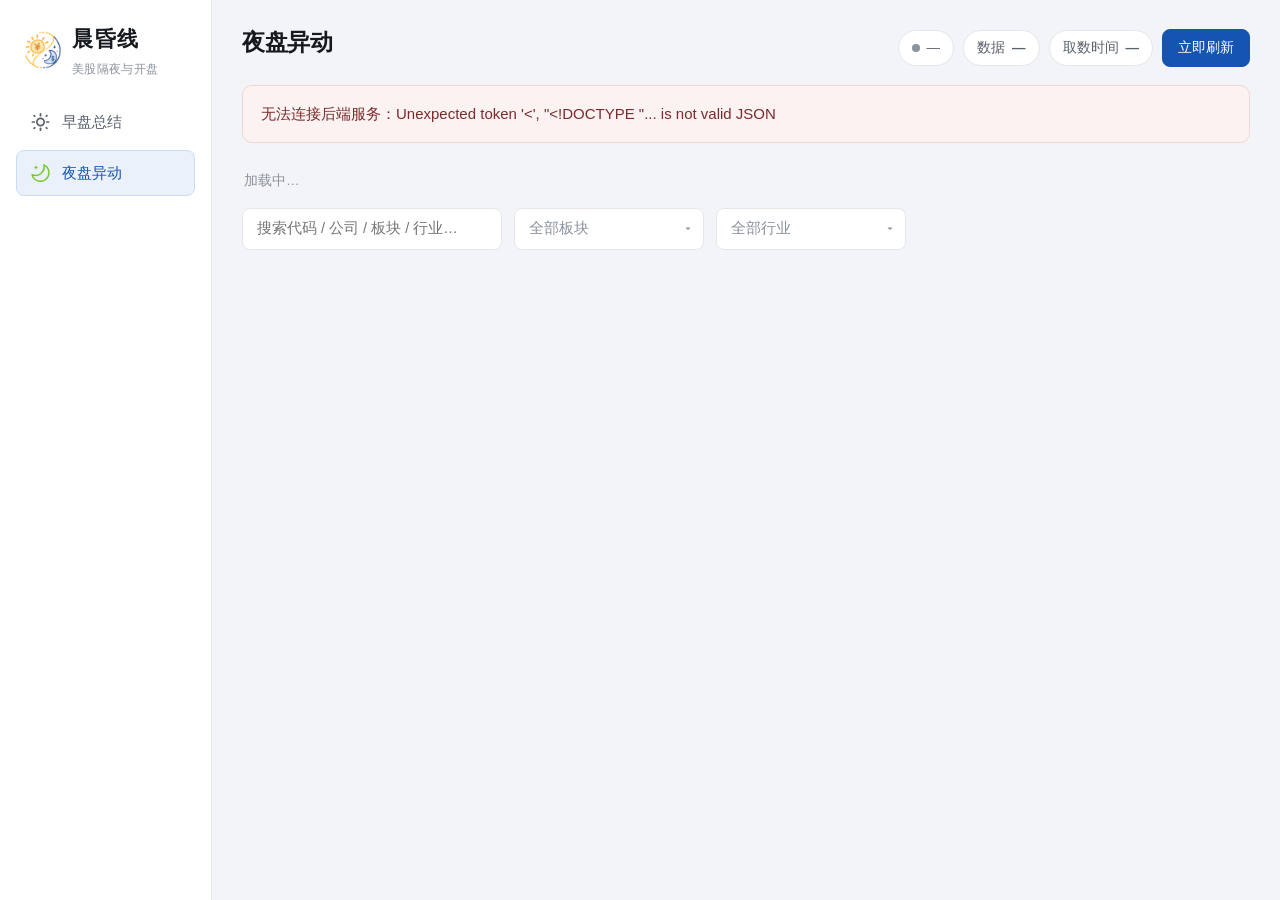
==== us-movers-live/static/index.html @ bb787db2 "first" ====
<!DOCTYPE html>
<html lang="zh-CN">
<head>
<meta charset="utf-8">
<meta name="viewport" content="width=device-width, initial-scale=1">
<title>夜盘异动</title>
<link rel="stylesheet" href="style.css">
</head>
<body>
<div class="app">

  <aside class="sidebar" id="sidebar"></aside>

  <main class="main">
    <header class="top" id="pageHeader"></header>

    <div class="panel" id="notice" style="display:none"></div>

    <!-- tabs--filter：分档筛选器。与早盘页的 tabs--page（子页面切换）是两种控件，
         样式在 style.css 里分别定义，不要合并。详见 style.css 顶部「标签页的两种身份」注释。 -->
    <div class="tabs tabs--filter" id="tabs"></div>
    <div class="hint criteria" id="criteriaLine">加载中…</div>

    <div class="toolbar">
      <input type="search" id="q" placeholder="搜索代码 / 公司 / 板块 / 行业…">
      <div id="sectorSel" class="combo"></div>
      <div id="industrySel" class="combo"></div>
      <span class="hint" id="rowInfo"></span>
    </div>

    <div id="tableHost"></div>

    <div class="panel" id="exclPanel" style="display:none">
      <details class="excl">
        <summary id="exclSummary">被“市值 ≤ 15 亿美元”门槛剔除的异动（仅供对照）</summary>
        <div id="exclHost"></div>
      </details>
    </div>
  </main>

</div>
<script src="util.js"></script>
<script src="icons.js"></script>
<script src="combo.js"></script>
<script src="shell.js"></script>
<script src="evening.js"></script>
</body>
</html>
---- us-movers-live/static/style.css ----
:root{
  --bg:#f2f4f7; --card:#ffffff; --ink:#16191d; --ink2:#59616c; --ink3:#8b939e;
  --line:#e3e7ec; --red:#c8102e; --green:#0a7d4b; --blue:#1554b0; --amber:#98670a;

  /* 站点名的品牌色（--brand-dawn / --brand-night）已随"改回常规字体颜色"一并移除
     （2026-09-22）。当初采样自 logo 笔画的实色是 太阳金 #fcb13a、月亮蓝 #385999；
     要用时记住金色必须压深到 #c97600 —— 原金在白底只有 1.83:1 对比度，当标题也不达标。
     取值与踩过的坑记在「站点标」一节的注释里，没有丢。 */

  /* ---------- 字号比例 ----------
     全站字号统一走这套变量，想整体放大/缩小只改这 7 个值即可，不要在各处写裸 px。
     本轮整体上调了一号（约 +1~2px），同时同步放大了行高与内边距。 */
  --fs-1:12px;     /* 角标、迷你标签 */
  --fs-2:13.5px;   /* 次要说明、徽章、按钮、表格里的行业列 */
  --fs-3:14.5px;   /* 标签页、表格正文、输入框 */
  --fs-4:15px;     /* 正文、导航项 */
  --fs-5:16px;     /* 卡片小标题 */
  --fs-6:21px;     /* 站点名 */
  --fs-7:23px;     /* 页面标题 */
  --lh:1.6;
}
*{box-sizing:border-box}
body{margin:0;background:var(--bg);color:var(--ink);font-size:var(--fs-4);line-height:var(--lh);
  font-family:-apple-system,BlinkMacSystemFont,"PingFang SC","Hiragino Sans GB","Microsoft YaHei",sans-serif;
  -webkit-font-smoothing:antialiased}

/* ---------- 左侧菜单 + 主区 ---------- */
.app{display:flex;min-height:100vh;align-items:stretch}
.sidebar{width:212px;flex:0 0 212px;background:#fff;border-right:1px solid var(--line);
  padding:22px 16px;display:flex;flex-direction:column;gap:20px}
/* ---------- 站点标（页面最左上角）----------
   左图右文的标准 lockup：logo.png + 站点名 + 副标题。
   见 shell.js 的 renderSidebar —— 那里注明了为什么图用 <img> 而不是背景图。 */
.brand{padding:0 8px;display:flex;align-items:center;gap:10px}
.brand-logo{width:38px;height:38px;flex:0 0 auto;display:block}
/* 站点名：**常规字体 + 常规颜色**，也就是跟全站正文同一套 ——
   字体什么都不写，继承 body 的 -apple-system / PingFang SC 系统栈；
   颜色用 --ink（页面正文色），字重 600、字距 1.5px 拉开一点，读起来仍是个名字。

   2026-09-22 曾试过"三字三种处理"：宋体 + 晨金/昏蓝分色，「线」再单做白底黑描边。
   当天按用户要求全部改回常规。要重新上色时，几条实测结论别丢（详见 README「站点标」）：
     · 金色不能直接用 logo 原色，原金 #fcb13a 在白底只有 1.83:1 对比度，当 21px
       标题用也不达标（需 ≥3:1）；压深到 #c97600 才有 3.46:1。
     · 「线」若要做白底黑描边，字体必须换成笔画均匀的黑体系 —— 宋体横画在 21px 下
       仅约 1px，描边一往里收就把白芯夹死，整字变黑疙瘩。
     · 白字没描边就是白底上的隐形字；这类改动一律要算对比度、不能靠肉眼。 */
.brand-mark{font-size:var(--fs-6);font-weight:600;letter-spacing:1.5px;color:var(--ink)}
.brand-sub{font-size:var(--fs-1);color:var(--ink3);margin-top:4px;letter-spacing:.3px}
.nav{display:flex;flex-direction:column;gap:5px}
.nav-item{display:flex;align-items:center;gap:10px;padding:10px 12px;border-radius:8px;
  text-decoration:none;color:var(--ink2);font-size:var(--fs-4);border:1px solid transparent}
.nav-item:hover{background:#f4f6f9;color:var(--ink)}
.nav-item.on{background:#eaf1fb;border-color:#c8dcf5;color:var(--blue);font-weight:500}
/* 菜单图标：尺寸由这里控制，颜色走 currentColor —— 未选中继承 --ink2、悬停变 --ink、
   选中变 --blue（个别项用 accent 覆盖），全部由 .nav-item 的规则自动带出，不需要单独写状态配色。
   图标框宽度固定，各图按自身宽高比居中内缩，这样不同形状的图标不会把文字顶得左右不齐：
   走势图宽扁，占满 23x17.6；太阳与月亮接近正方，收到 18x18，避免视觉上比走势图重。 */
.nav-item .icon{width:23px;height:18px;flex:0 0 auto;display:block}
/* 个别菜单项选中时的图标色可以单独覆盖（NAV 里的 accent），文字仍跟站点蓝走。
   注意亮绿 #75c82b 在浅蓝底上对比度只有约 1.8:1，属于偏弱的组合；
   若哪天觉得发虚，把 shell.js 里该项的 accent 去掉即可回到站点蓝。 */
.nav-item.on .icon{color:var(--icon-accent,currentColor)}
/* 主区铺满可用宽度。
   原先这里写死 max-width:1480px —— 在宽屏上会留下一条用不上的空白地带：
   实测 2302px 视口下（212px 侧栏 + 52px 内边距），主区只能占 1480px，
   右侧约 610px（26%）永远是空的。
   现在不设上限，宽度交给各区块自己分配：
   宽表格（异动榜 / 夜盘异动）铺满整行，短字段的卡片型区块两列并排
   （见文件末尾「宽屏」一节）。组件本身都是 flex/grid 自适应，不会溢出。 */
.main{flex:1 1 auto;min-width:0;padding:24px 30px 72px}

header.top{display:flex;flex-wrap:wrap;gap:16px;align-items:flex-end;justify-content:space-between;margin-bottom:18px}
h1{font-size:var(--fs-7);margin:0 0 6px;letter-spacing:-.3px}
.hint{color:var(--ink3);font-size:var(--fs-2)}
.badges{display:flex;flex-wrap:wrap;gap:9px;align-items:center}
.badge{display:inline-flex;align-items:center;gap:7px;background:var(--card);border:1px solid var(--line);
  border-radius:999px;padding:6px 13px;font-size:var(--fs-2);color:var(--ink2)}
.dot{width:8px;height:8px;border-radius:50%;background:var(--ink3)}
.dot.live{background:#12a150;box-shadow:0 0 0 3px rgba(18,161,80,.16)}
.dot.off{background:#b0b6bf}
button{font:inherit;cursor:pointer;background:var(--card);border:1px solid var(--line);border-radius:8px;
  padding:7px 15px;color:var(--ink);font-size:var(--fs-2)}
button:hover{border-color:#c3cad3}
button.primary{background:var(--blue);border-color:var(--blue);color:#fff}
/* 禁用态（夜盘已收盘时的「立即刷新」，见 shell.js 的 paintRefreshBtn）。
   要**同时压掉 primary 的蓝底和 hover 的描边**，否则鼠标划过时灰按钮会"亮"一下，
   又变成像可点的了 —— 那正是置灰想避免的误读。
   :disabled:hover 的优先级高于 button:hover，所以能压住。 */
button:disabled,button.primary:disabled{cursor:not-allowed;color:var(--ink2);
  background:var(--line);border-color:var(--line)}
button:disabled:hover{border-color:var(--line)}

.panel{background:var(--card);border:1px solid var(--line);border-radius:10px;padding:16px 18px;margin-bottom:16px}
.panel.warn{background:#fff8ea;border-color:#f0dcb4;color:#6b4a00}
.panel.err{background:#fdf2f2;border-color:#f2d4d4;color:#7a2b2b}
.panel h2{font-size:var(--fs-5);margin:0 0 12px;font-weight:500}
.panel p.hint{margin:8px 0}

/* ---------- 标签页的两种身份（不要合并）----------
   站内有两组「长得像标签」的东西，语义完全不同，必须一眼分得开：

   1) 子页面切换 → .tabs--page
      目前只有早盘总结顶部那一组（「总览 / 个股」）。切换的是**整块内容**，等于换了一页。
      用分段控件：灰底凹槽 + 选中项白色凸起，有明确外框，是"页面级"控件，
      视觉重量大、字号跟正文同级。

   2) 分档筛选 → .tabs--filter
      两页都有：夜盘异动顶部的「所有 / 大市值 / 小市值」，以及早盘「个股异动榜」
      面板内的同一组 chip。切换的是**同一张表上的过滤条件**，表格还在原地。
      用药丸 chip：不要外框、字号小一号、描边轻，选中 = 实心填充（"这个筛选项是开着的"）。
      前面挂一个「分档」小标签，一句话说清它是筛选项而不是页面。

   分档在两页共用同一个修饰类，是刻意的：「大市值」在两页必须是同一个意思、同一种长相，
   读者不用记两套。页面级 vs 筛选级的区别则靠修饰类本身来分。

   为什么必须分开：两者样式一样时，读者会把「所有 / 大市值」也当成换页控件，
   点下去发现只是筛行、视野没动，就会怀疑"点了没反应"（夜盘页真实踩过这个坑）。 */
.tabs{display:flex;flex-wrap:wrap;gap:7px;margin-bottom:10px}
.criteria{margin:0 0 16px;padding-left:2px;line-height:1.75}
/* 分档口径行（早盘「个股异动榜」里跟在 chip 下面那行）：字号最小一档，
   作用与夜盘异动页的 .criteria 相同 —— 把当前生效的边界值写出来，别让人猜。 */
.band-note{margin:-4px 0 12px;padding-left:2px;font-size:var(--fs-1);
  line-height:1.7;color:var(--ink3)}
.tab{border:1px solid var(--line);background:var(--card);border-radius:999px;padding:7px 16px;
  font-size:var(--fs-3);color:var(--ink2)}
.tab.on{background:#eaf1fb;border-color:#bcd3f0;color:var(--blue);font-weight:500}
.tab .n{opacity:.7;margin-left:5px;font-variant-numeric:tabular-nums}

/* --- 1) 子页面切换：分段控件（早盘总结 总览 / 个股）--- */
.tabs--page{display:inline-flex;flex-wrap:nowrap;gap:3px;max-width:100%;
  background:#e8ecf1;border:1px solid var(--line);border-radius:11px;padding:3px;margin-bottom:16px}
.tabs--page .tab{border:1px solid transparent;background:transparent;border-radius:8px;
  padding:8px 28px;font-size:var(--fs-4);color:var(--ink2);
  transition:background .12s,color .12s}
.tabs--page .tab:hover{background:rgba(255,255,255,.6);color:var(--ink)}
/* 选中 = 白色凸起块（选择器比 .tab.on 更具体，无需 !important） */
.tabs--page .tab.on,
.tabs--page .tab.on:hover{background:#fff;border-color:#dbe2ea;color:var(--ink);
  font-weight:600;box-shadow:0 1px 2px rgba(22,25,29,.12)}

/* --- 2) 分档筛选：药丸 chip（夜盘异动 + 早盘「个股异动榜」共用）--- */
.tabs--filter{align-items:center;gap:7px}
/* 「分档」前置标签只在有内容时出现 —— 空容器（加载中 / 取数失败）不留一个孤零零的词 */
.tabs--filter:not(:empty)::before{content:"分档";flex:0 0 auto;margin-right:1px;
  font-size:var(--fs-1);color:var(--ink3);letter-spacing:.6px}
.tabs--filter .tab{border-color:#dbe2ea;background:transparent;border-radius:999px;
  padding:5px 14px;font-size:var(--fs-2);color:var(--ink2);
  transition:background .12s,border-color .12s,color .12s}
.tabs--filter .tab:hover{border-color:#b9c4d0;color:var(--ink)}
/* 选中 = 实心填充，表示"这个筛选项是开着的" */
.tabs--filter .tab.on,
.tabs--filter .tab.on:hover{background:var(--blue);border-color:var(--blue);color:#fff;font-weight:500}
.tabs--filter .tab .n{opacity:.8}

.toolbar{display:flex;flex-wrap:wrap;gap:12px;align-items:center;margin-bottom:14px}
/* 「显示 N 条 / 共 M 条」推到工具条最右端 —— 宽屏下中间那段空白由它兜住，
   否则控件都挤在左边、右边一片空。窄屏换行时它也只是右对齐，不会错位。 */
#rowInfo,#mvRowInfo{margin-left:auto}
input[type=search]{font:inherit;font-size:var(--fs-3);padding:8px 14px;border:1px solid var(--line);
  border-radius:8px;background:var(--card);min-width:260px;color:var(--ink)}

/* ---------- 带搜索的下拉（组件见 combo.js）----------
   原生 <select> 不支持在选项里输入搜索，所以自己实现：按钮 + 浮层（搜索框 + 选项列表）。 */
.combo{position:relative;flex:0 1 auto;width:190px}
.combo-btn{display:flex;align-items:center;gap:8px;width:100%;
  font:inherit;font-size:var(--fs-3);padding:8px 12px 8px 14px;
  border:1px solid var(--line);border-radius:8px;background:var(--card);
  color:var(--ink3);text-align:left;cursor:pointer}
/* 未选中时用次要灰（提示"还没筛"），选中后用正文色 */
.combo.has-val .combo-btn{color:var(--ink)}
.combo.open .combo-btn{border-color:#bcd3f0;background:#fbfdff}
.combo-txt{flex:1 1 auto;min-width:0;overflow:hidden;text-overflow:ellipsis;white-space:nowrap}
.combo-ar{flex:0 0 auto;font-size:var(--fs-1);color:var(--ink3)}
/* 浮层比按钮宽 —— 行业名（「制药·特色药与仿制药 (1)」）塞不进 190px，
   按钮里省略号截断、列表里完整显示，是这里想要的行为 */
.combo-pop{position:absolute;top:calc(100% + 5px);left:0;z-index:30;
  width:max-content;min-width:100%;max-width:330px;
  background:var(--card);border:1px solid var(--line);border-radius:8px;
  box-shadow:0 8px 22px rgba(22,25,29,.12);padding:8px}
.combo-q{width:100%;font:inherit;font-size:var(--fs-2);padding:6px 10px;
  border:1px solid var(--line);border-radius:6px;background:#f7f9fb;color:var(--ink)}
.combo-list{list-style:none;margin:6px 0 0;padding:0;max-height:264px;overflow-y:auto}
.combo-i{padding:6px 10px;border-radius:6px;font-size:var(--fs-3);color:var(--ink2);cursor:pointer}
.combo-i:hover,.combo-i.hi{background:#f2f6fb;color:var(--ink)}
.combo-i.on{color:var(--blue);font-weight:500}
.combo-none{padding:6px 10px;font-size:var(--fs-2);color:var(--ink3)}

.tblwrap{overflow-x:auto;border:1px solid var(--line);border-radius:10px;background:var(--card)}
table{border-collapse:collapse;width:100%;min-width:1160px;font-size:var(--fs-3)}
thead th{position:sticky;top:0;background:#eef1f5;color:#3d454f;font-weight:600;text-align:left;
  padding:11px 13px;border-bottom:1px solid var(--line);white-space:nowrap;z-index:2}
/* 数值列（价格 / 涨跌幅 / 总市值）的表头必须跟单元格一样右对齐。
   原先表头一律左对齐、单元格 td.num 右对齐，两者右边缘差 30~50px ——
   表面看是"表格没对齐"，实际是表头与数值用了两种对齐方式。
   注意：表头单元格的左右内边距与 td 一致（都是 13px），所以右对齐后
   表头文字右边缘与数字右边缘会严格重合，不需要额外补偿。 */
thead th.num{text-align:right}
tbody td{padding:10px 13px;border-bottom:1px solid #f1f3f6;vertical-align:top}
tbody tr:last-child td{border-bottom:none}
tbody tr:hover{background:#fafbfd}
td.code{font-family:ui-monospace,SFMono-Regular,Menlo,monospace;font-weight:600;white-space:nowrap}
td.name{min-width:200px}
td.num{text-align:right;font-variant-numeric:tabular-nums;white-space:nowrap}
td.sec,td.ind{color:var(--ink2);font-size:var(--fs-2);min-width:140px}
td.act{white-space:nowrap}
td.act a{color:var(--blue);text-decoration:none;font-size:var(--fs-2)}
td.act a:hover{text-decoration:underline}
.chg{font-weight:600;font-variant-numeric:tabular-nums}
.chg.up{color:var(--red)} .chg.down{color:var(--green)}
.band{display:inline-block;font-size:var(--fs-1);white-space:nowrap;border-radius:4px;padding:2px 8px;border:1px solid}
.band.up{color:var(--red);background:#fdf0f2;border-color:#f2d3d8}
.band.down{color:var(--green);background:#eef7f2;border-color:#cfe7dc}
.empty{padding:32px;text-align:center;color:var(--ink3);font-size:var(--fs-3)}
details.excl summary{cursor:pointer;font-size:var(--fs-4);color:var(--ink2);margin-bottom:12px}

/* ---------- 窄屏：左侧菜单折成顶部横条 ---------- */
@media(max-width:760px){
  .app{flex-direction:column}
  .sidebar{width:100%;flex:none;flex-direction:row;align-items:center;gap:18px;
    border-right:none;border-bottom:1px solid var(--line);padding:13px 16px;overflow-x:auto}
  .brand{padding:0;flex:0 0 auto;gap:8px}
  /* 窄屏顶部横条高度有限，站点标收到 28px（再小 logo 里的日/月就糊成一团了），
     副标题让位。字号同步收小，两行 lockup 在这里变一行。 */
  .brand-logo{width:28px;height:28px}
  .brand-mark{font-size:18px;letter-spacing:1px}
  .brand-sub{display:none}
  .nav{flex-direction:row;flex:0 0 auto}
  .nav-item{white-space:nowrap;padding:8px 13px;font-size:var(--fs-3)}
  .main{padding:18px 15px 44px}
  h1{font-size:20px}
  input[type=search]{min-width:100%}
  /* 搜索框独占一行后，两个下拉平分下一行 —— 否则两个固定 190px 的下拉
     一左一右会显得歪。宽屏仍用固定宽度。 */
  .toolbar .combo{flex:1 1 0;width:auto}
  .toolbar .combo-btn{max-width:none}
}

/* ============================================================
   早盘总结页（/morning）专用
   数据来自 data/morning.json（工作日 06:30 由定时任务写入），页面不抓行情，
   所以这里只有「阅读型」版式。
   排版原则：**卡片流优先，表格只留给真正需要横向对齐的窄数据。**
   初版把异动榜和关注池做成 35 行 × 7 列的大表格，读起来像电子表格；
   根本原因是驱动原因是一整句话，塞进单元格里必然又窄又难读。
   ============================================================ */

.panel h2.sec{display:flex;align-items:baseline;gap:10px;
  border-bottom:1px solid var(--line);padding-bottom:10px;margin-bottom:16px}
.sec-n{font-size:var(--fs-2);font-weight:400;color:var(--ink3)}
/* 原有一条 .panel.foot（页脚：数据来源 / 生成方式）随页脚一起删掉了，2026-09-22 */
.hint.sub{margin:0 0 14px}

/* ---------- 迷你涨跌条：按组内最大幅度归一化，让幅度可比 ---------- */
.bar{height:4px;border-radius:999px;background:#e6eaf0;overflow:hidden;margin-top:10px}
.bar i{display:block;height:100%;border-radius:999px}
.bar i.up{background:var(--red)}
.bar i.down{background:var(--green)}

/* ---------- 大盘 ---------- */
.idxrow{display:grid;grid-template-columns:repeat(auto-fit,minmax(200px,1fr));gap:14px}
.idx{background:#f7f9fb;border:1px solid var(--line);border-radius:12px;padding:16px 18px}
.idx-k{font-size:var(--fs-2);color:var(--ink3)}
.idx-v{font-size:30px;font-weight:600;letter-spacing:-.8px;margin:4px 0 2px;
  font-variant-numeric:tabular-nums}
.idx-d{display:flex;align-items:baseline;gap:10px;font-size:var(--fs-3);font-weight:600;
  font-variant-numeric:tabular-nums}
.idx-d.up{color:var(--red)} .idx-d.down{color:var(--green)}
.idx-abs{font-weight:400;color:var(--ink3);font-size:var(--fs-2)}
.idx-n{font-size:var(--fs-1);color:var(--ink3);margin-top:6px}

/* ---------- 两张表共用：驱动原因列 ---------- */
/* 不在这里重定义 .tblwrap / table / td.code / td.num / td.sec / td.ind —— 那些是全站共用的，
   两页表格必须长得一样，各写一份必然漂移。
   这里只定义两页共有的那一列：
     td.why  驱动原因，是一整句话，必须放开宽度，否则会挤成一条竖线 */
td.why{color:var(--ink2);font-size:var(--fs-2);min-width:340px;line-height:1.65}
/* 最小宽度：基础表 1160px + 驱动原因列。
   两页列集合已完全相同（代码/公司全称/价格/涨跌幅/总市值/板块/行业/驱动原因），
   所以最小宽度也取同一个值 —— 同一宽度下两页每列的宽窄与换行位置一致，
   横向滚动出现的位置也一致。 */
table.t-movers,table.t-evening{min-width:1560px}

/* 标签（A 股标的用；表格里的状态药丸复用全站的 .band） */
.chip{display:inline-block;font-size:var(--fs-1);color:var(--ink2);background:var(--card);
  border:1px solid var(--line);border-radius:999px;padding:2px 10px}
.chip-as{border-color:#d6e2f2;background:#f2f7fd;color:var(--blue);margin:2px 5px 2px 0}

/* ---------- 关注池：自适应小方块 ---------- */
.tiles{display:grid;grid-template-columns:repeat(auto-fill,minmax(170px,1fr));gap:10px}
.tile{background:#f7f9fb;border:1px solid var(--line);border-radius:10px;padding:12px 13px}
/* 顶部一行右侧**常驻**留出 26px 给移除按钮：按钮是绝对定位的，不留白就会压住涨跌幅。
   也想过"只在 hover 时让位"，但那会让涨跌幅在鼠标划过时左右跳一下，比一直留白更烦。 */
.tile-t{display:flex;justify-content:space-between;align-items:baseline;gap:8px;padding-right:26px}
.tile-code{font-family:ui-monospace,SFMono-Regular,Menlo,monospace;font-weight:600;font-size:var(--fs-3)}
.tile-chg{font-size:var(--fs-3);font-weight:600;font-variant-numeric:tabular-nums}
.tile-chg.up{color:var(--red)} .tile-chg.down{color:var(--green)}
.tile-n{font-size:var(--fs-2);color:var(--ink2);margin-top:5px;
  overflow:hidden;text-overflow:ellipsis;white-space:nowrap}
.tile-p{font-size:var(--fs-1);color:var(--ink3);margin-top:3px;font-variant-numeric:tabular-nums}
.tile-k{font-size:var(--fs-1);color:var(--ink3);margin-top:6px;line-height:1.5}
.tile .bar{margin-top:8px}

/* ---------- 关注池：自定义增删（2026-09-22 按用户要求） ----------
   工具条在网格**上面**、方块在外面。理由：把"添加"塞进网格末尾会做成一个
   又窄又怪的方块（格子只有 170px），而且输入框跟着网格一起重绘会丢焦点。 */
.wl-tools{display:flex;flex-wrap:wrap;gap:9px;align-items:center;margin:0 0 12px}
.wl-add{font:inherit;font-size:var(--fs-3);padding:7px 13px;border:1px solid var(--line);
  border-radius:8px;background:var(--card);color:var(--ink);width:230px}
.wl-add:focus{outline:none;border-color:#bcd3f0;background:#fbfdff}
.wl-add-btn{padding:7px 16px}

/* ---------- 输入建议下拉（组件见 suggest.js）----------
   .sug 是定位容器：弹层要贴在输入框正下方，所以它必须 position:relative，
   且宽度跟着输入框走（inline-block 而不是 block，否则会把工具条撑开一行）。 */
.sug{position:relative;display:inline-block;flex:0 0 auto}
.sug-pop{position:absolute;top:calc(100% + 5px);left:0;z-index:40;
  min-width:100%;width:max-content;max-width:420px;max-height:264px;overflow-y:auto;
  background:var(--card);border:1px solid var(--line);border-radius:8px;
  box-shadow:0 8px 22px rgba(22,25,29,.14);padding:5px}
.sug-i{display:flex;align-items:baseline;gap:8px;padding:6px 9px;border-radius:6px;
  font-size:var(--fs-3);cursor:pointer}
.sug-i:hover,.sug-i.hi{background:#f2f6fb}
/* 代码用等宽 + 定宽：长短不一的代码要对齐，否则右侧公司名会参差不齐 */
.sug-code{flex:0 0 auto;min-width:56px;
  font-family:ui-monospace,SFMono-Regular,Menlo,monospace;font-weight:600;color:var(--ink)}
.sug-i.hi .sug-code{color:var(--blue)}
.sug-tag{flex:0 0 auto;font-size:var(--fs-1);color:var(--ink3);
  background:#eef1f5;border-radius:4px;padding:1px 5px}
.sug-name{flex:1 1 auto;min-width:0;color:var(--ink2);
  overflow:hidden;text-overflow:ellipsis;white-space:nowrap}
.sug-none{padding:7px 10px;font-size:var(--fs-2);color:var(--ink3)}
/* 「已移除 N 只 · 恢复」推到最右；没有已移除项时是空的，不会占位 */
.wl-hidden{margin-left:auto}
.wl-hidden a{color:var(--blue);text-decoration:none}
.wl-hidden a:hover{text-decoration:underline}

/* 方块右上角的移除按钮：平时淡出，悬停整格才显形 —— 24 个 × 常驻会盖住涨跌幅那一行。
   触屏没有 hover，用 @media (hover:none) 让它常驻，否则手机上根本点不到。 */
.tile{position:relative}
.tile-del{position:absolute;top:5px;right:5px;width:20px;height:20px;padding:0;
  display:flex;align-items:center;justify-content:center;
  font-size:14px;line-height:1;border-radius:50%;
  background:var(--card);border:1px solid var(--line);color:var(--ink3);
  opacity:0;transition:opacity .12s}
.tile:hover .tile-del,.tile-del:focus{opacity:1}
.tile-del:hover{border-color:#e6b8b8;color:var(--red)}
@media (hover:none){.tile-del{opacity:1}}

/* 自选票：左上角加一道竖线 + 代码后的「自选」小标，与默认池的票一眼可分。
   不能只靠颜色区分 —— 涨跌幅本身已经在用红绿了。 */
.tile.is-custom{border-left:3px solid var(--blue);padding-left:11px}
.tile-tag{font-style:normal;font-weight:400;font-size:var(--fs-1);color:var(--blue);
  background:#eaf1fb;border-radius:4px;padding:1px 5px;margin-right:6px;
  white-space:nowrap;
  font-family:-apple-system,BlinkMacSystemFont,"PingFang SC",sans-serif}
/* 取数中 / 取数失败：**保留方块本体**，别让它在加载时忽隐忽现导致网格跳动 */
.tile.is-pending,.tile.is-err{border-style:dashed;background:#fbfcfd}
/* 只有"可重试"的那种才给手型光标 —— "查不到这个代码"点了也没用，别诱导点击 */
.tile.is-err.is-retry{cursor:pointer}
.tile.is-err .tile-n{color:var(--amber);white-space:normal}
.tile.is-pending .tile-n{color:var(--ink3)}

/* ---------- 主线归纳 / 关联性分析 ---------- */
.theme{background:#f7f9fb;border:1px solid var(--line);border-left:3px solid var(--line);
  border-radius:12px;padding:14px 18px;margin-bottom:12px}
.theme:last-child{margin-bottom:0}
/* 质量/置信度用「蓝-琥珀-灰」，**不要用红绿** ——
   本站红=涨、绿=跌，把红色用在"高质量信号"上会被误读成方向。 */
.theme.q-high{background:#fafcff;border-left-color:var(--blue)}
.theme.q-mid{background:#fffdf7;border-left-color:var(--amber)}
.card-h{display:flex;align-items:center;gap:10px;flex-wrap:wrap;margin-bottom:9px;
  font-size:var(--fs-4)}
.card-s{font-size:var(--fs-3);color:var(--ink2);line-height:1.75;margin-top:4px}
.card-s .lbl{display:inline-block;min-width:42px;color:var(--ink3);font-size:var(--fs-2)}
.q{font-size:var(--fs-1);font-weight:400;padding:2px 10px;border-radius:999px;
  border:1px solid var(--line);background:var(--card);color:var(--ink3)}
.q-high{background:#eaf1fb;border-color:#c8dcf5;color:var(--blue)}
.q-mid{background:#fdf5e6;border-color:#efdcb8;color:#8a6414}
.q-low{background:#eef1f5;border-color:#dde2e9;color:var(--ink3)}
.kv{margin:0;display:grid;grid-template-columns:88px 1fr;gap:9px 14px;font-size:var(--fs-3)}
.kv dt{color:var(--ink3);font-size:var(--fs-2);padding-top:2px}
.kv dd{margin:0;color:var(--ink2);line-height:1.75}

/* ---------- A 股联动提示 ---------- */
.hints{margin:0;padding:0;list-style:none;counter-reset:h;
  font-size:var(--fs-4);color:var(--ink2);line-height:1.8}
.hints li{counter-increment:h;position:relative;padding-left:32px;margin-bottom:10px}
.hints li:last-child{margin-bottom:0}
.hints li::before{content:counter(h);position:absolute;left:0;top:4px;
  width:21px;height:21px;border-radius:50%;background:#eaf1fb;color:var(--blue);
  font-size:var(--fs-1);font-weight:600;line-height:21px;text-align:center}

@media(max-width:900px){
  .kv{grid-template-columns:1fr;gap:3px}
  .kv dt{margin-top:8px}
}
@media(max-width:640px){
  .idxrow{grid-template-columns:1fr}
  .idx-v{font-size:26px}
  .tiles{grid-template-columns:repeat(auto-fill,minmax(142px,1fr))}
}

/* ============================================================
   宽屏：把主区横向用起来
   主区已不限宽（见 .main）。**每个区块独占整行，靠区块内部横向铺开**，
   而不是把区块两两并排。
   曾试过「主区切两列、区块两两并排」，实测失败并已回退：同一行的两块
   高度差可达 557px（关联性分析 953px vs A 股联动提示 396px），
   短的那块下方空出一大片，比单列更难看 —— 而「右侧空一片」正是本次要修的问题。
   实测数据见 .workbuddy/memory/2026-09-22.md。

   哪些内部要铺开，取决于内容形态：
     · 并列的卡片组（大盘 3 张指数卡、主线 3 张主题卡、关联 3 个因子、
       A 股 3 条提示）→ 改成 3 列；
     · 宽表格（异动榜）与方块网格（关注池）→ 本来就是自适应，无需处理。
   断点取 1660px：3 列时每列约 455px，卡内正文仍有约 23 字/行，是能读的下限。
   ============================================================ */
@media(min-width:1660px){
  /* 大盘：写死 3 列。靠 auto-fit 的 min 200px 去凑，宽度一充裕它会算成
     10 条轨道再把空的折叠掉，结果虽对但不好预测，直接写明更可靠。 */
  .idxrow{grid-template-columns:repeat(3,minmax(0,1fr))}
  /* 这里每张卡有 660px 宽，竖排（标签／数字／涨跌各占一行）会挤在左上角、
     右侧空一大片。改成一行横幅：标签 · 数字 · 涨跌 排在一行，涨跌条落到下一行
     占满宽度。窄屏仍然用原来的竖排。 */
  .idx{display:flex;flex-wrap:wrap;align-items:baseline;column-gap:20px;row-gap:8px}
  .idx-v{margin:0}
  .idx .bar{flex:1 0 100%;margin-top:4px}
  .idx-n{flex:1 0 100%}

  /* 主线归纳 / 关联性分析：3 张卡并排。
     高度不等时让它们对齐（默认 stretch）—— 卡片有底色，补齐后更像一排卡，
     而顶对齐会在矮卡下方露出页面底色，看着像没画满。 */
  .cardgrid{display:grid;grid-template-columns:repeat(3,minmax(0,1fr));gap:12px}
  /* 间距交给 grid 的 gap，否则叠加 .theme 的 margin-bottom 会变成双倍 */
  .cardgrid > .theme{margin-bottom:0}

  /* A 股联动提示：3 条并排。不并排的话每条只有 60 来字，
     整行 2030px 里会右侧空掉一大截。 */
  .hints{display:grid;grid-template-columns:repeat(3,minmax(0,1fr));
    gap:14px 24px;align-items:start}
  .hints li{margin-bottom:0}

  /* 关注池方块在更宽的版面里多排一列，避免留出半行空白 */
  .tiles{grid-template-columns:repeat(auto-fill,minmax(160px,1fr))}
}
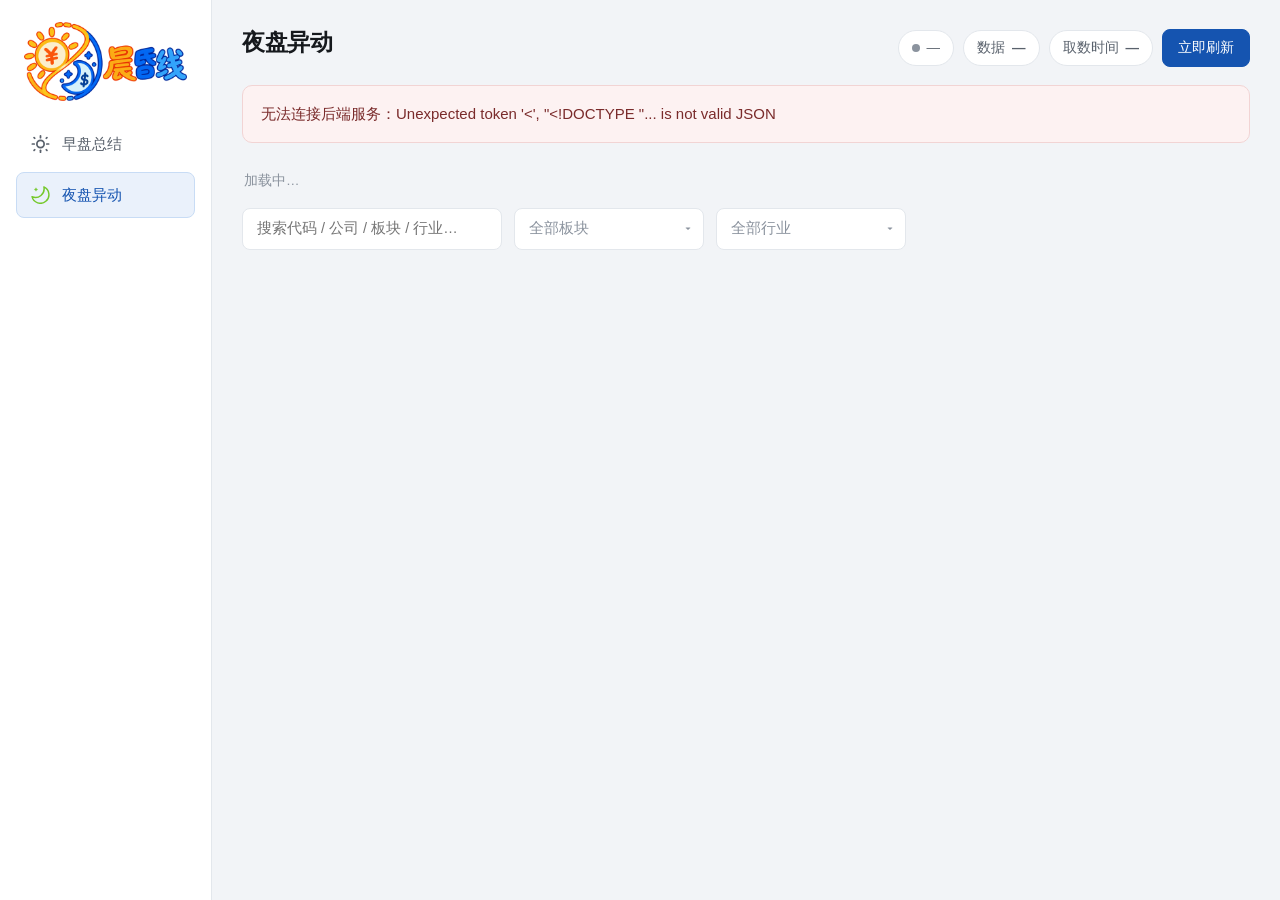
==== commit 440fe0bd: "us-movers-live: 站点标换成新标识图 + 补站点图标 - static/brand.png：新的完整标识（圆形徽标 + 「晨昏线」一体），480×232。   原图 1448×1086 " ====
--- a/us-movers-live/static/index.html
+++ b/us-movers-live/static/index.html
@@ -4,6 +4,11 @@
 <meta charset="utf-8">
 <meta name="viewport" content="width=device-width, initial-scale=1">
 <title>夜盘异动</title>
+<!-- 站点图标：直接用侧栏那张 logo.png（192×192，浏览器自己缩到标签页大小），
+     不另存一份小图 —— 见 shell.js 的 renderSidebar，两处指的是同一张。
+     相对路径不带 /，与 style.css 同级。 -->
+<link rel="icon" type="image/png" href="logo.png">
+<link rel="apple-touch-icon" href="logo.png">
 <link rel="stylesheet" href="style.css">
 </head>
 <body>
--- a/us-movers-live/static/style.css
+++ b/us-movers-live/static/style.css
@@ -29,23 +29,20 @@
 .sidebar{width:212px;flex:0 0 212px;background:#fff;border-right:1px solid var(--line);
   padding:22px 16px;display:flex;flex-direction:column;gap:20px}
 /* ---------- 站点标（页面最左上角）----------
-   左图右文的标准 lockup：logo.png + 站点名 + 副标题。
-   见 shell.js 的 renderSidebar —— 那里注明了为什么图用 <img> 而不是背景图。 */
-.brand{padding:0 8px;display:flex;align-items:center;gap:10px}
-.brand-logo{width:38px;height:38px;flex:0 0 auto;display:block}
-/* 站点名：**常规字体 + 常规颜色**，也就是跟全站正文同一套 ——
-   字体什么都不写，继承 body 的 -apple-system / PingFang SC 系统栈；
-   颜色用 --ink（页面正文色），字重 600、字距 1.5px 拉开一点，读起来仍是个名字。
-
-   2026-09-22 曾试过"三字三种处理"：宋体 + 晨金/昏蓝分色，「线」再单做白底黑描边。
-   当天按用户要求全部改回常规。要重新上色时，几条实测结论别丢（详见 README「站点标」）：
+   2026-09-23：换成用户给的**完整标识图** brand.png（圆形徽标 + 「晨昏线」三字一体），
+   原先「小图 + 站名 + 副标题」的左右 lockup 连同 .brand-mark / .brand-sub 一并去掉 ——
+   图里已自带站名，再叠一行文字就是重复。见 shell.js 的 renderSidebar。
+
+   历史（2026-09-22；将来若要重新用文字站名，这几条实测结论别丢）：
+   当初是 logo.png + 纯文字站名，站名还试过"三字三种处理"（宋体 + 晨金/昏蓝分色，
+   「线」再单做白底黑描边），当天按用户要求全部改回常规单色。
      · 金色不能直接用 logo 原色，原金 #fcb13a 在白底只有 1.83:1 对比度，当 21px
        标题用也不达标（需 ≥3:1）；压深到 #c97600 才有 3.46:1。
      · 「线」若要做白底黑描边，字体必须换成笔画均匀的黑体系 —— 宋体横画在 21px 下
        仅约 1px，描边一往里收就把白芯夹死，整字变黑疙瘩。
      · 白字没描边就是白底上的隐形字；这类改动一律要算对比度、不能靠肉眼。 */
-.brand-mark{font-size:var(--fs-6);font-weight:600;letter-spacing:1.5px;color:var(--ink)}
-.brand-sub{font-size:var(--fs-1);color:var(--ink3);margin-top:4px;letter-spacing:.3px}
+.brand{padding:0 8px}
+.brand-img{display:block;width:100%;max-width:180px;height:auto}
 .nav{display:flex;flex-direction:column;gap:5px}
 .nav-item{display:flex;align-items:center;gap:10px;padding:10px 12px;border-radius:8px;
   text-decoration:none;color:var(--ink2);font-size:var(--fs-4);border:1px solid transparent}
@@ -89,6 +86,27 @@
 button:disabled,button.primary:disabled{cursor:not-allowed;color:var(--ink2);
   background:var(--line);border-color:var(--line)}
 button:disabled:hover{border-color:var(--line)}
+
+/* ---------- 浮层提示（toast）----------
+   「立即刷新」这类**一次性操作的结果**反馈。固定右下角：不占版面、不打断阅读，
+   也不会像常驻说明区那样被下一次 render 覆盖掉。
+
+   两种状态的配色刻意分别对齐站内已有的两套语义色，不新造颜色：
+     · ok  → 绿系（同上方的「开市中」小圆点 #12a150 家族）
+     · err → 红系（同 .panel.err 的 #fdf2f2 / #f2d4d4 / #7a2b2b）
+   注意它们与表格里的**涨红跌绿**不冲突：那是行情语义，这是操作结果语义。 */
+.toast-box{position:fixed;right:22px;bottom:22px;z-index:80;
+  display:flex;flex-direction:column;gap:9px;align-items:flex-end;
+  pointer-events:none}                 /* 容器不吃点击，免得挡住底下的内容 */
+.toast{pointer-events:auto;cursor:pointer;max-width:min(420px,72vw);
+  padding:10px 15px;border-radius:9px;font-size:var(--fs-2);line-height:1.6;
+  border:1px solid;box-shadow:0 6px 20px rgba(16,24,40,.13);
+  word-break:break-word;                /* 后端给的长原因要能折行，不能撑破浮层 */
+  animation:toast-in .18s ease-out}
+.toast.ok{background:#f0fbf4;border-color:#bfe6cf;color:#0a6b3d}
+.toast.err{background:#fdf2f2;border-color:#f2d4d4;color:#7a2b2b}
+.toast.out{opacity:0;transform:translateY(6px);transition:opacity .2s,transform .2s}
+@keyframes toast-in{from{opacity:0;transform:translateY(8px)}to{opacity:1;transform:none}}
 
 .panel{background:var(--card);border:1px solid var(--line);border-radius:10px;padding:16px 18px;margin-bottom:16px}
 .panel.warn{background:#fff8ea;border-color:#f0dcb4;color:#6b4a00}
@@ -218,12 +236,13 @@
   .app{flex-direction:column}
   .sidebar{width:100%;flex:none;flex-direction:row;align-items:center;gap:18px;
     border-right:none;border-bottom:1px solid var(--line);padding:13px 16px;overflow-x:auto}
-  .brand{padding:0;flex:0 0 auto;gap:8px}
-  /* 窄屏顶部横条高度有限，站点标收到 28px（再小 logo 里的日/月就糊成一团了），
-     副标题让位。字号同步收小，两行 lockup 在这里变一行。 */
-  .brand-logo{width:28px;height:28px}
-  .brand-mark{font-size:18px;letter-spacing:1px}
-  .brand-sub{display:none}
+  .brand{padding:0;flex:0 0 auto}
+  /* 窄屏顶部横条高度有限，标识图收到 120px 宽（≈58px 高）——
+     再小的话图里的「晨昏线」三个字就糊成一团了。 */
+  .brand-img{width:120px}
+  /* 窄屏浮层铺满一行：右下角固定宽度在手机上会被挤出视口 */
+  .toast-box{right:12px;left:12px;bottom:12px;align-items:stretch}
+  .toast{max-width:none}
   .nav{flex-direction:row;flex:0 0 auto}
   .nav-item{white-space:nowrap;padding:8px 13px;font-size:var(--fs-3)}
   .main{padding:18px 15px 44px}
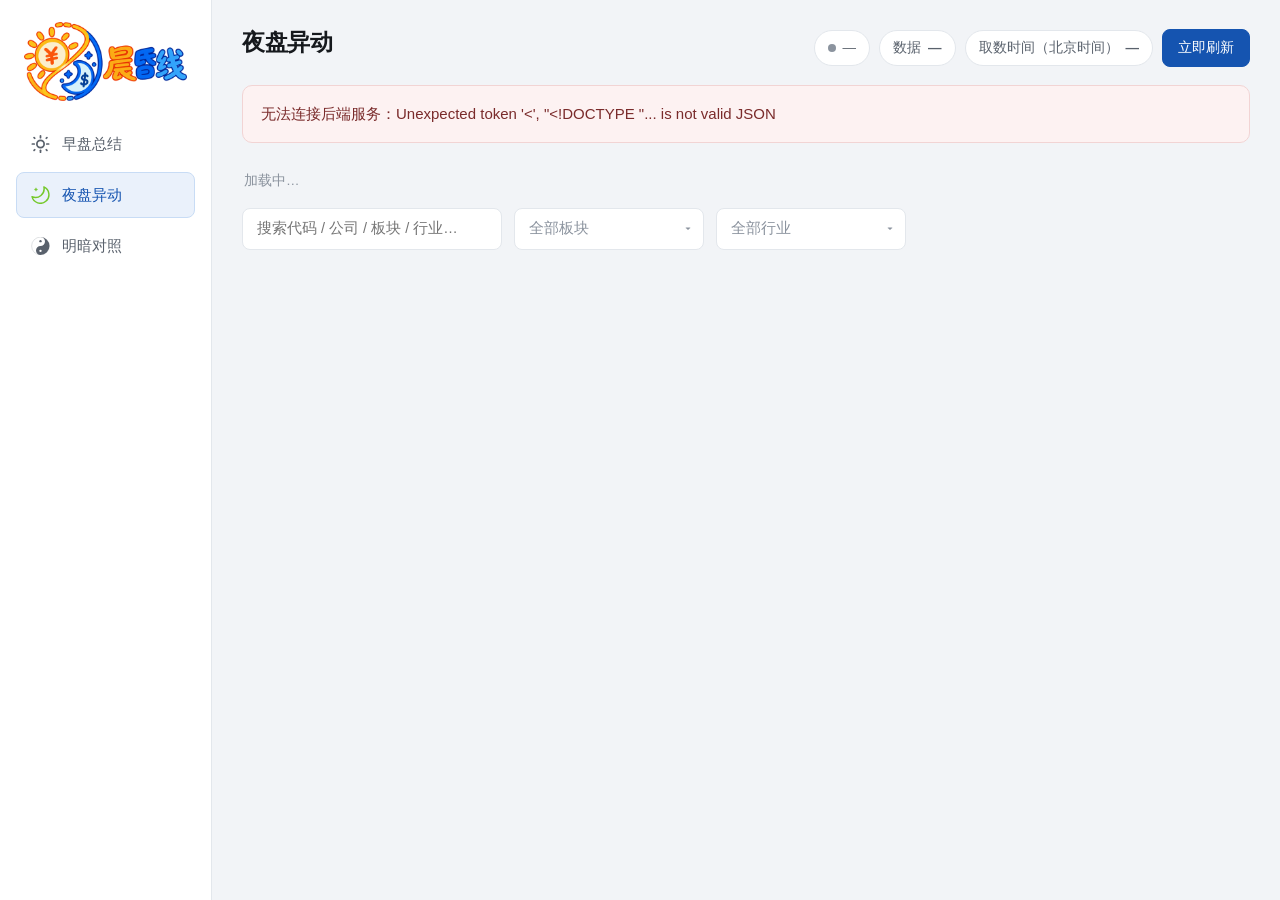
==== commit 33c3a667: "夜盘：新增「A 股映射」列与弹窗；新增「明暗对照」全市场目录页 ════════════════════════════════════════════════════════ 一、夜盘异动表新增最后" ====
--- a/us-movers-live/static/index.html
+++ b/us-movers-live/static/index.html
@@ -47,6 +47,11 @@
 <script src="util.js"></script>
 <script src="icons.js"></script>
 <script src="combo.js"></script>
+<script src="modal.js"></script>
+<!-- sharemap.js：把「A 股映射」的数据渲染成弹窗内容。
+     与 evening.js 分开是因为它是纯函数（数据 → HTML 字符串），可以单独跑单测；
+     内容结构又长，塞进页面脚本会把分档/筛选那部分逻辑淹掉。 -->
+<script src="sharemap.js"></script>
 <script src="shell.js"></script>
 <script src="evening.js"></script>
 </body>
--- a/us-movers-live/static/style.css
+++ b/us-movers-live/static/style.css
@@ -293,11 +293,65 @@
    这里只定义两页共有的那一列：
      td.why  驱动原因，是一整句话，必须放开宽度，否则会挤成一条竖线 */
 td.why{color:var(--ink2);font-size:var(--fs-2);min-width:340px;line-height:1.65}
-/* 最小宽度：基础表 1160px + 驱动原因列。
-   两页列集合已完全相同（代码/公司全称/价格/涨跌幅/总市值/板块/行业/驱动原因），
-   所以最小宽度也取同一个值 —— 同一宽度下两页每列的宽窄与换行位置一致，
-   横向滚动出现的位置也一致。 */
-table.t-movers,table.t-evening{min-width:1560px}
+/* 最小宽度：基础表 1160px + 驱动原因列 + 映射列。
+   ⚠️ 两页**不再同宽**：夜盘页多了「A 股映射」列（用户 2026-09-24 要求），
+   比早盘页宽出一个按钮列。早盘页将来要加同一列时，把两条并回一行即可。
+   夜盘这条 = 1560 + 208（映射列宽，见上面那节）—— 两处必须一起改。 */
+table.t-movers{min-width:1560px}
+table.t-evening{min-width:1768px}
+
+/* ---------- 夜盘异动：「A 股映射」列 ---------- */
+/* 列里只有一个按钮，居中放，让它自己不抢宽度。
+   宽度 2026-09-24 从 104px 提到 208px（用户要求「再宽一倍」）——
+   104px 时按钮几乎贴着单元格边缘，点击目标也偏小。
+   ⚠️ 改这个值要同步改下面 table.t-evening 的 min-width，两边是加法关系：
+      1560（8 列基准）+ 208（本列）= 1768。只改一边的后果是列被挤回原宽。
+
+   `vertical-align:middle` 是**刻意覆盖全局**的：上面 `tbody td` 把单元格设成了
+   `top`，那是为驱动原因列（一整句话，能折三四行）定的 —— 文字顶对齐才整齐。
+   但这一列只有一个按钮，跟着顶对齐就会贴在某一行文本的高度上，看着像悬在半空
+   （用户 2026-09-24 指出）。这里改回居中，让按钮落在整行的垂直中线上。
+   优先级够：`td.map`(0,1,1) > `tbody td`(0,0,2)，不必加 !important。 */
+th.map,td.map{width:208px;text-align:center;vertical-align:middle;
+  padding-left:8px;padding-right:8px}
+/* 按钮自身也标上 middle：单元格里将来若多一个小字提示，两者会按同一基线对齐，
+   不至于一个居中一个贴在行盒顶部。 */
+.map-btn{vertical-align:middle;font:inherit;font-size:var(--fs-2);padding:5px 12px;
+  border-radius:7px;border:1px solid #bcd3f0;background:#f4f8fe;color:var(--blue);
+  cursor:pointer;white-space:nowrap}
+.map-btn:hover{background:#e8f1fd;border-color:#9dc2ee}
+/* 没有分析结果时仍是可点的（点开有说明），只是弱化成灰色 ——
+   一眼能扫出"哪些票已经有映射"，又不至于让人以为坏了。 */
+.map-btn--none{border-color:var(--line);background:var(--card);color:var(--ink3)}
+.map-btn--none:hover{background:#f7f9fb;border-color:var(--line);color:var(--ink2)}
+
+/* ---------- 「明暗对照」的全市场目录表 ---------- */
+/* 只有 4 列（代码 / 公司全称 / 板块 / 行业），所以**不能**沿用上面那条 1560px ——
+   那是给 8 列行情表算的，套在 4 列上每列会被拉到近 400px，内容稀疏得看不出是一张表。
+   单元格样式（td.code / td.name / td.sec / td.ind）都是全站共用的，
+   这里因此只压表宽，不重定义任何单元格规则（理由同上一条注释）。 */
+table.t-catalog{min-width:760px}
+
+/* ---------- 「明暗对照」的分页条 ---------- */
+/* 这张表改成每页 100 条之后，上面那条 content-visibility 其实已用不太上
+   （100 行的排版开销可以忽略），留着是为了万一哪天把每页条数调大。 */
+.pager{display:flex;flex-wrap:wrap;align-items:center;justify-content:center;gap:6px;
+  margin:16px 0 2px;font-size:var(--fs-2);color:var(--ink2)}
+/* 只有一页时 renderPager() 会把内容清空 —— 别在表下留一条无名空白 */
+.pager:empty{display:none}
+.pager button{font:inherit;font-size:var(--fs-2);min-width:36px;padding:6px 10px;
+  border:1px solid var(--line);border-radius:7px;background:var(--card);color:var(--ink);
+  cursor:pointer;font-variant-numeric:tabular-nums}
+.pager button:hover:not(:disabled){border-color:#bcd3f0;background:#fbfdff}
+.pager button.on{background:var(--blue);border-color:var(--blue);color:#fff;font-weight:600}
+.pager button:disabled{color:var(--ink3);opacity:.55;cursor:default}
+.pager .pg-gap{color:var(--ink3);padding:0 2px}
+.pager .pg-info{margin-left:8px;color:var(--ink3);font-size:var(--fs-1)}
+/* 这张表有一万多行，一次全量插进 DOM 后浏览器要逐行排版 —— 加这一条让它
+   **只渲染视口内的行**（滚到哪渲染到哪），首屏从秒级降到几乎无感。
+   `contain-intrinsic-size` 的 41px 是实测行高：不给的话浏览器算不出总高，
+   滚动条长度会错、滚动位置会跳。不认识这两条的老浏览器整条忽略，不影响可用。 */
+table.t-catalog tbody tr{content-visibility:auto;contain-intrinsic-size:auto 41px}
 
 /* 标签（A 股标的用；表格里的状态药丸复用全站的 .band） */
 .chip{display:inline-block;font-size:var(--fs-1);color:var(--ink2);background:var(--card);
@@ -463,3 +517,104 @@
   .tiles{grid-template-columns:repeat(auto-fill,minmax(160px,1fr))}
 }
 
+/* ==================================================================
+   通用弹窗（static/modal.js）
+   ------------------------------------------------------------------
+   原生 <dialog> 的默认样式各浏览器差异大（居中方式、背景遮罩、内边距都不同），
+   与其到处写 UA 覆盖，不如自己搭一层。层次取 z-index:100 —— 高于
+   .combo-pop 的 30（筛选下拉），低于任何系统级提示。
+
+   遮罩用 fixed + inset:0 铺满；[hidden] 那条必须写，否则 .modal-mask 的
+   display:flex 会盖掉 hidden 属性自带的 display:none（属性选择器优先级更高，
+   所以这条能赢，不是冗余）。
+   ================================================================== */
+.modal-mask{position:fixed;inset:0;z-index:100;background:rgba(22,25,29,.46);
+  display:flex;align-items:center;justify-content:center;padding:30px 22px}
+.modal-mask[hidden]{display:none}
+.modal{display:flex;flex-direction:column;width:min(940px,100%);max-height:100%;
+  background:var(--card);border-radius:12px;box-shadow:0 18px 48px rgba(22,25,29,.26)}
+.modal-hd{display:flex;align-items:flex-start;gap:14px;
+  padding:18px 20px 14px;border-bottom:1px solid var(--line)}
+.modal-hd-tx{flex:1 1 auto;min-width:0}
+.modal-title{margin:0;font-size:var(--fs-5);font-weight:600;color:var(--ink);line-height:1.45}
+.modal-sub{margin:5px 0 0;font-size:var(--fs-2);color:var(--ink3)}
+.modal-sub[hidden]{display:none}
+.modal-x{flex:0 0 auto;font:inherit;font-size:var(--fs-4);line-height:1;padding:6px 9px;
+  border:1px solid var(--line);border-radius:7px;background:var(--card);
+  color:var(--ink3);cursor:pointer}
+.modal-x:hover{background:#f7f9fb;color:var(--ink)}
+/* 内容区自己滚，页头固定 —— 否则长内容会把关闭按钮顶出视口 */
+.modal-bd{padding:18px 20px 22px;overflow-y:auto}
+
+/* ==================================================================
+   「A 股映射」弹窗内容（static/sharemap.js）
+   ------------------------------------------------------------------
+   内容全部来自分析结果（us-stock-to-a-share-mapper 技能），这里只负责排版。
+   配色沿用全站变量；强度徽章用「浅底 + 深字」而不是实心色块 ——
+   弹窗里会有 5~10 个徽章并排出现，实心色块会把视线全吸走。
+   ================================================================== */
+.sm-in{background:#f4f8fe;border:1px solid #d9e7f8;border-radius:9px;
+  padding:11px 14px;margin-bottom:14px}
+.sm-in-h{font-size:var(--fs-1);color:var(--blue);font-weight:600;letter-spacing:.4px;
+  margin-bottom:5px}
+.sm-in-b{margin:0;font-size:var(--fs-2);color:var(--ink2);line-height:1.7}
+.sm-cats{display:flex;flex-wrap:wrap;align-items:center;gap:6px;margin-bottom:12px;
+  font-size:var(--fs-2);color:var(--ink3)}
+.sm-cat{padding:2px 9px;border-radius:20px;background:#f2f6fb;color:var(--ink2);
+  font-size:var(--fs-1)}
+.sm-break{margin:0 0 16px;font-size:var(--fs-2);color:var(--ink2);line-height:1.75}
+.sm-break b,.sm-cats b{color:var(--ink3);font-weight:500;margin-right:6px}
+.sm-h{display:flex;align-items:baseline;gap:10px;flex-wrap:wrap;
+  margin:20px 0 10px;font-size:var(--fs-4);font-weight:600;color:var(--ink)}
+.sm-h:first-of-type{margin-top:4px}
+.sm-legend{font-size:var(--fs-1);font-weight:400;color:var(--ink3)}
+.sm-list{display:flex;flex-direction:column;gap:9px}
+.sm-item{border:1px solid var(--line);border-left:3px solid var(--line);
+  border-radius:9px;padding:11px 14px}
+/* 左侧竖条的颜色即强度：扫一眼就知道哪些是硬关联 */
+.sm-item--S{border-left-color:var(--red)}
+.sm-item--A{border-left-color:var(--amber)}
+.sm-item--B{border-left-color:var(--blue)}
+.sm-item--C,.sm-item--D{border-left-color:#c8cfd8}
+.sm-item-hd{display:flex;align-items:center;gap:8px;flex-wrap:wrap}
+.sm-badge{flex:0 0 auto;width:20px;height:20px;border-radius:5px;font-size:var(--fs-1);
+  font-weight:700;line-height:20px;text-align:center;border:1px solid transparent}
+.sm-badge--S{background:#fdecef;color:var(--red);border-color:#f6c9d2}
+.sm-badge--A{background:#fdf3e2;color:var(--amber);border-color:#f0dcb4}
+.sm-badge--B{background:#eef4fd;color:var(--blue);border-color:#c9ddf7}
+.sm-badge--C,.sm-badge--D{background:#f4f6f8;color:var(--ink3);border-color:var(--line)}
+.sm-mk{font-size:var(--fs-1);color:var(--ink3);border:1px solid var(--line);
+  border-radius:4px;padding:0 4px;line-height:16px}
+.sm-code{font-family:ui-monospace,SFMono-Regular,Menlo,monospace;font-size:var(--fs-3);
+  color:var(--ink);font-weight:600;font-variant-numeric:tabular-nums}
+.sm-name{font-size:var(--fs-3);color:var(--ink);font-weight:500}
+.sm-tag{font-size:var(--fs-1);color:var(--ink2);background:#f4f6f8;
+  border-radius:20px;padding:2px 9px}
+.sm-reason{margin:9px 0 0;font-size:var(--fs-2);color:var(--ink2);line-height:1.7}
+.sm-meta{display:flex;flex-wrap:wrap;gap:6px 22px;margin-top:8px}
+.sm-m{flex:1 1 260px;min-width:0;font-size:var(--fs-1);color:var(--ink3);line-height:1.6}
+.sm-m b{color:var(--ink3);font-weight:600;margin-right:5px}
+/* 这里原有一条 `.sm-m:last-child{color:#a2a9b3}` —— 给每只票末尾的「风险」降色。
+   2026-09-24 按用户要求去掉了个股风险行，卡片底部只剩「证据」，
+   那条规则会转而把证据也调淡（选择器不看内容），所以一并删掉。
+   恢复风险行时把它加回来。 */
+.sm-logic,.sm-risks{margin:0;padding-left:20px;font-size:var(--fs-2);
+  color:var(--ink2);line-height:1.75}
+.sm-logic li,.sm-risks li{margin-bottom:5px}
+.sm-risks{color:var(--ink3)}
+.sm-note{margin:16px 0 0;padding:10px 13px;background:#f7f8fa;border-radius:8px;
+  font-size:var(--fs-1);color:var(--ink3);line-height:1.7}
+.sm-gen{margin:10px 0 0;font-size:var(--fs-1);color:#a2a9b3}
+.sm-empty{padding:22px 4px;color:var(--ink2)}
+.sm-empty p{margin:0 0 10px;font-size:var(--fs-3)}
+.sm-empty p.hint{font-size:var(--fs-2);color:var(--ink3);line-height:1.75}
+.sm-empty code{font-family:ui-monospace,SFMono-Regular,Menlo,monospace;
+  font-size:var(--fs-1);background:#f2f4f7;border-radius:4px;padding:1px 5px}
+
+@media(max-width:760px){
+  .modal-mask{padding:16px 12px}
+  .modal-hd{padding:14px 15px 12px}
+  .modal-bd{padding:14px 15px 18px}
+  .sm-m{flex:1 1 100%}
+}
+
